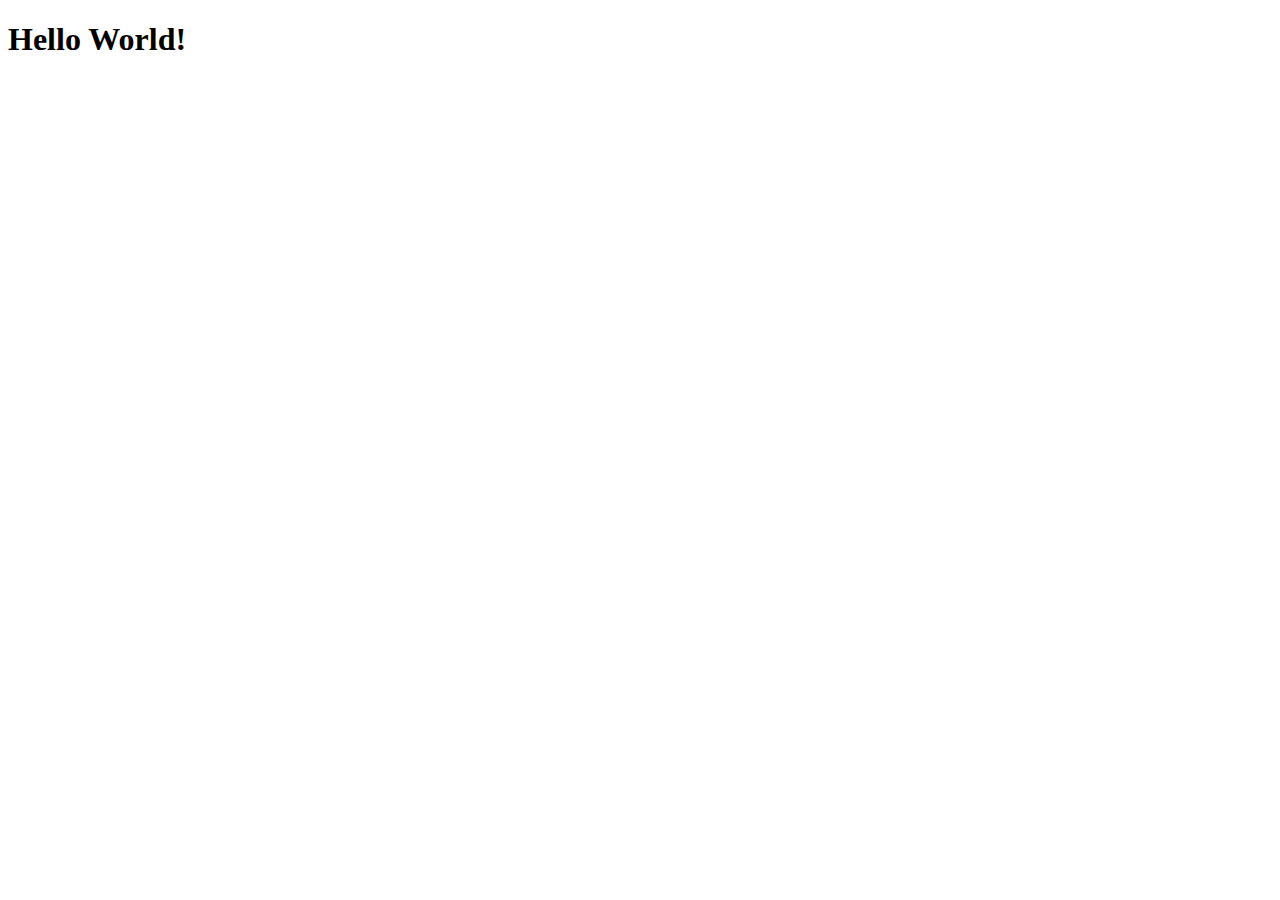
==== src/main/webapp/index.html @ 18ed367f "Primer actualizacion" ====
<!DOCTYPE html>
<html>
    <head>
        <title>Start Page</title>
        <meta http-equiv="Content-Type" content="text/html; charset=UTF-8">
    </head>
    <body>
        <h1>Hello World!</h1>
    </body>
</html>
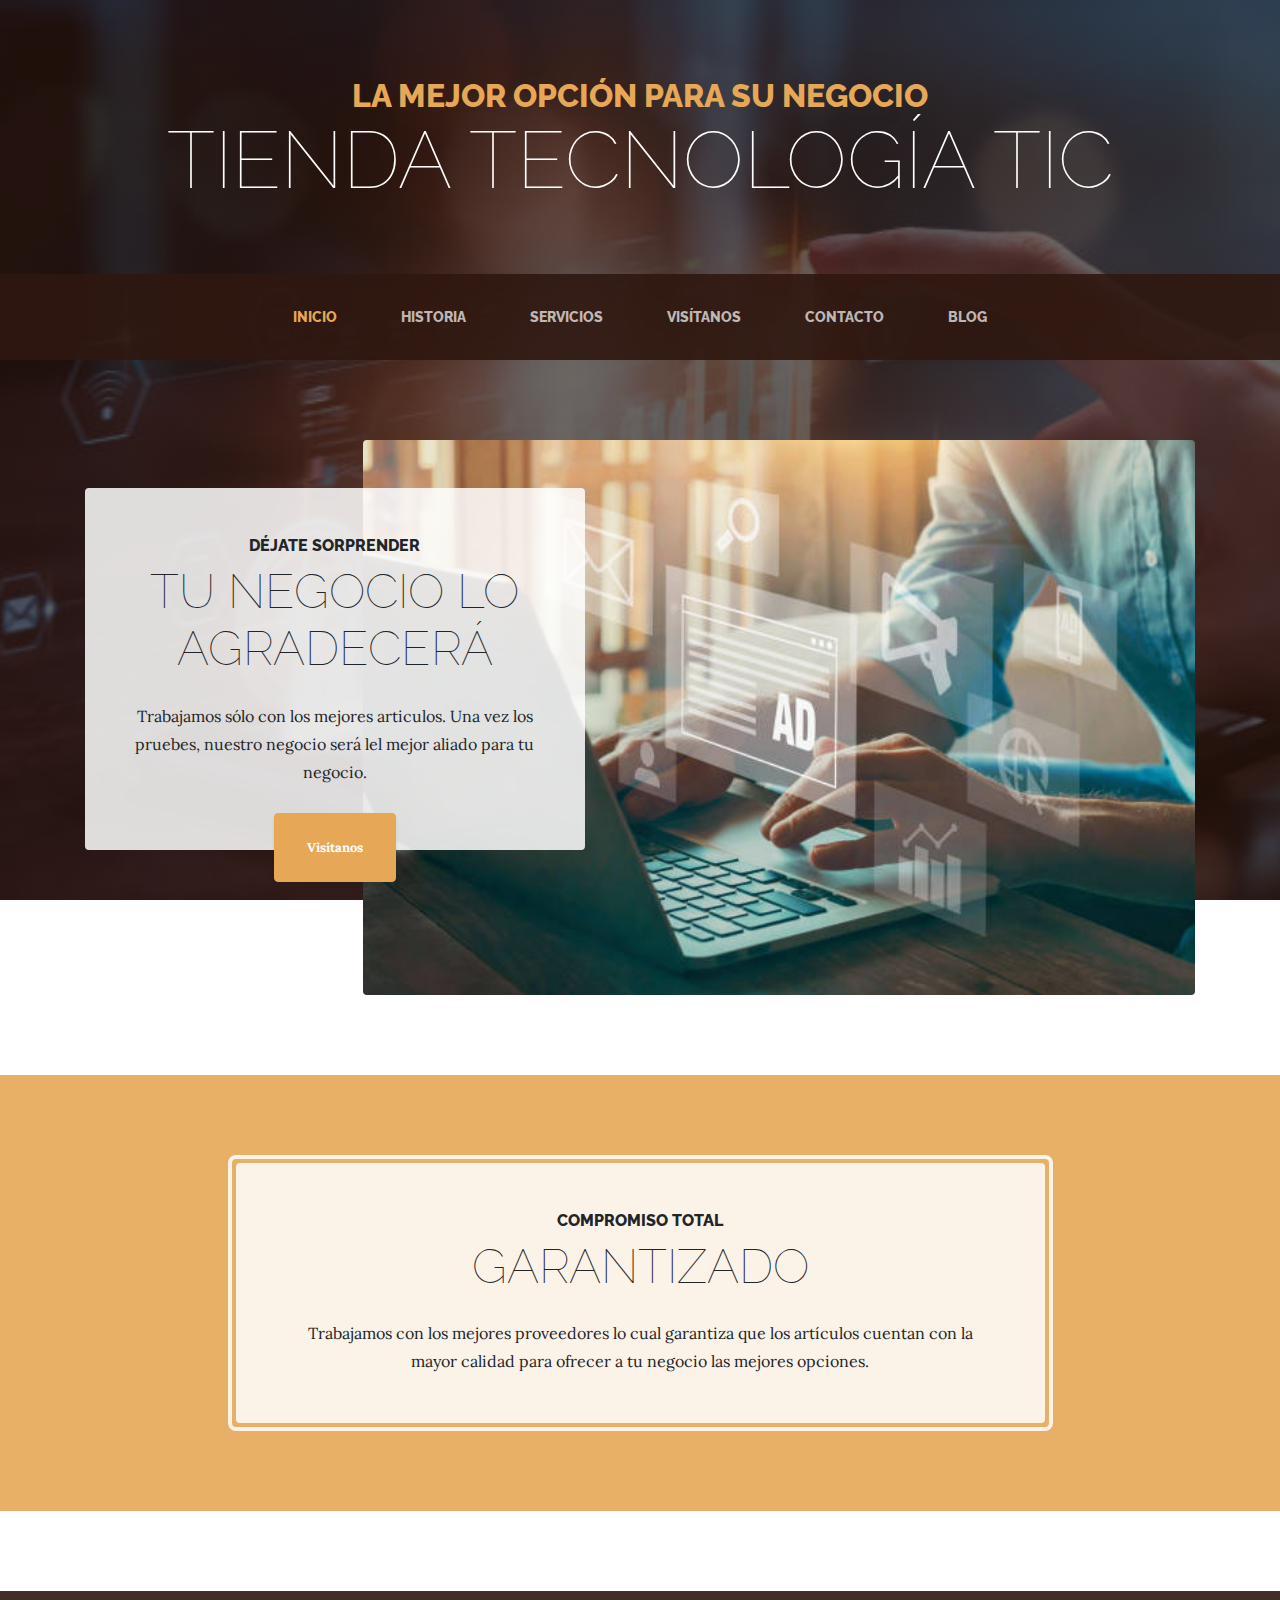
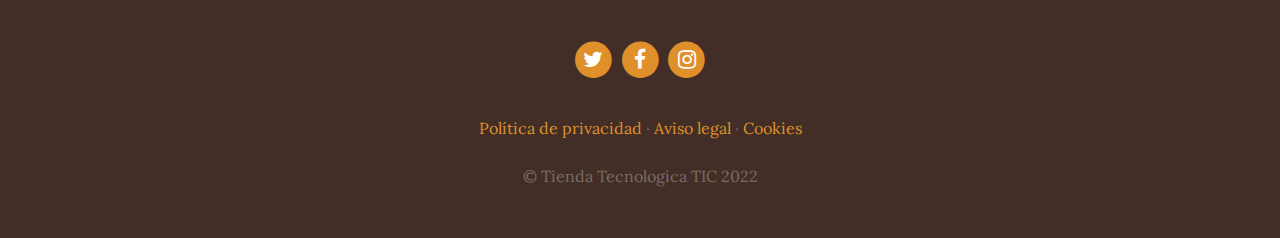
==== commit a99ff93f: "Actualizacion (5/09/2022)" ====
--- a/src/main/webapp/index.html
+++ b/src/main/webapp/index.html
@@ -1,10 +1,143 @@
 <!DOCTYPE html>
-<html>
-    <head>
-        <title>Start Page</title>
-        <meta http-equiv="Content-Type" content="text/html; charset=UTF-8">
-    </head>
-    <body>
-        <h1>Hello World!</h1>
-    </body>
+<html lang="es">
+
+  <head>
+
+    <meta charset="utf-8">
+    <meta name="viewport" content="width=device-width, initial-scale=1, shrink-to-fit=no">
+    <meta name="description" content="">
+    <meta name="author" content="">
+
+    <title>Inicio | Tienda Tecnología TIC</title>
+    <link rel="shortcut icon" href="img/hardware.png">
+
+    <!-- Bootstrap -->
+    <link href="verdor/bootstrap/css/bootstrap.min.css" rel="stylesheet">
+
+    <!-- Fuentes -->
+    <link href="verdor/font-awesome/css/font-awesome.min.css" rel="stylesheet" type="text/css">
+    <link href="https://fonts.googleapis.com/css?family=Raleway:100,100i,200,200i,300,300i,400,400i,500,500i,600,600i,700,700i,800,800i,900,900i" rel="stylesheet">
+    <link href="https://fonts.googleapis.com/css?family=Lora:400,400i,700,700i" rel="stylesheet">
+
+    <!-- Estilos -->
+    <link href="css/business-casual.css" rel="stylesheet">
+
+  </head>
+
+  <body>
+
+    <h1 class="site-heading text-center text-white d-none d-lg-block">
+      <span class="site-heading-upper text-primary mb-3">La mejor opción para su negocio</span>
+      <span class="site-heading-lower">Tienda Tecnología TIC</span>
+    </h1>
+
+    <!-- Navegación -->
+    <nav class="navbar navbar-expand-lg navbar-dark py-lg-4" id="mainNav">
+      <div class="container">
+        <a class="navbar-brand text-uppercase text-expanded font-weight-bold d-lg-none" href="index.html">Tienda Tecnología TIC</a>
+        <button class="navbar-toggler" type="button" data-toggle="collapse" data-target="#navbarResponsive" aria-controls="navbarResponsive" aria-expanded="false" aria-label="Toggle navigation">
+          <span class="navbar-toggler-icon"></span>
+        </button>
+        <div class="collapse navbar-collapse" id="navbarResponsive">
+          <ul class="navbar-nav mx-auto">
+            <li class="nav-item active px-lg-4">
+              <a class="nav-link text-uppercase text-expanded" href="index.html">Inicio</a>
+            </li>
+            <li class="nav-item px-lg-4">
+              <a class="nav-link text-uppercase text-expanded" href="about.html">Historia</a>
+            </li>
+            <li class="nav-item px-lg-4">
+              <a class="nav-link text-uppercase text-expanded" href="services.html">Servicios</a>
+            </li>
+            <li class="nav-item px-lg-4">
+              <a class="nav-link text-uppercase text-expanded" href="store.html">Visítanos</a>
+            </li>
+            <li class="nav-item px-lg-4">
+              <a class="nav-link text-uppercase text-expanded" href="contact.html">Contacto</a>
+            </li>
+            <li class="nav-item px-lg-4">
+              <a class="nav-link text-uppercase text-expanded" href="blog.html">Blog</a>
+            </li>
+          </ul>
+        </div>
+      </div>
+    </nav>
+
+    <!-- Cabecera -->
+    <section class="page-section clearfix">
+      <div class="container">
+        <div class="intro">
+          <img class="intro-img img-fluid mb-3 mb-lg-0 rounded" src="img/intro.jpg" alt="">
+          <div class="intro-text left-0 text-center bg-faded p-5 rounded">
+            <h2 class="section-heading mb-4">
+              <span class="section-heading-upper">Déjate sorprender</span>
+              <span class="section-heading-lower">Tu negocio lo agradecerá</span>
+            </h2>
+            <p class="mb-3">Trabajamos sólo con los mejores articulos. Una vez los pruebes, nuestro negocio será lel mejor aliado para tu negocio.
+            </p>
+            <div class="intro-button mx-auto">
+              <a class="btn btn-primary btn-xl" href="store.html">Visítanos</a>
+            </div>
+          </div>
+        </div>
+      </div>
+    </section>
+
+    <!-- Mensaje -->
+    <section class="page-section cta">
+      <div class="container">
+        <div class="row">
+          <div class="col-xl-9 mx-auto">
+            <div class="cta-inner text-center rounded">
+              <h2 class="section-heading mb-4">
+                <span class="section-heading-upper">Compromiso total</span>
+                <span class="section-heading-lower">Garantizado</span>
+              </h2>
+              <p class="mb-0">Trabajamos con los mejores proveedores lo cual garantiza que los artículos cuentan con la mayor calidad para ofrecer a tu negocio las mejores opciones.</p>
+            </div>
+          </div>
+        </div>
+      </div>
+    </section>
+
+    <!-- Pié de página -->
+    <footer class="footer text-faded text-center py-5">
+      <div class="container">
+        <p class="m-0">
+	        <a href="https://twitter.com/?lang=es" class="link">
+	          <span class="fa-stack fa-lg">
+	            <i class="fa fa-circle fa-stack-2x"></i>
+	            <i class="fa fa-twitter fa-stack-1x fa-inverse"></i>
+	          </span>
+	        </a>
+	        <a href="https://es-la.facebook.com/" class="link">
+	          <span class="fa-stack fa-lg">
+	            <i class="fa fa-circle fa-stack-2x"></i>
+	            <i class="fa fa-facebook fa-stack-1x fa-inverse"></i>
+	          </span>
+	        </a>
+	        <a href="https://www.instagram.com/" class="link">
+	          <span class="fa-stack fa-lg">
+	            <i class="fa fa-circle fa-stack-2x"></i>
+	            <i class="fa fa-instagram fa-stack-1x fa-inverse"></i>
+	          </span>
+	        </a>
+	    </p>
+        <p class="m-0 mbt">
+        	<a href="sample.html" class="link">Política de privacidad</a> ·
+        	<a href="sample.html" class="link">Aviso legal</a> ·
+        	<a href="sample.html" class="link">Cookies</a>
+		</p>
+        <p class="m-0 mbt1">&copy; Tienda Tecnologica TIC 2022</p>
+      </div>
+	</footer>
+
+    <!-- Bootstrap -->
+    <script src="vendor/jquery/jquery.min.js"></script>
+    <script src="vendor/bootstrap/js/bootstrap.bundle.min.js"></script>
+
+  </body>
+
 </html>
+
+
--- a/src/main/webapp/css/business-casual.css
+++ b/src/main/webapp/css/business-casual.css
@@ -0,0 +1,301 @@
+body {
+  font-family: 'Lora';
+  background: linear-gradient(rgba(47, 23, 15, 0.65), rgba(47, 23, 15, 0.65)), url("../img/bg.jpg");
+  background-attachment: fixed;
+  background-position: center;
+  background-size: cover;
+}
+
+h1,
+h2,
+h3,
+h4,
+h5,
+h6 {
+  font-family: 'Raleway';
+}
+
+p {
+  line-height: 1.75;
+}
+
+.text-faded {
+  color: rgba(255, 255, 255, 0.3);
+}
+
+.site-heading {
+  margin-top: 5rem;
+  margin-bottom: 5rem;
+  text-transform: uppercase;
+  line-height: 1;
+  font-family: 'Raleway';
+}
+
+.site-heading .site-heading-upper {
+  display: block;
+  font-size: 2rem;
+  font-weight: 800;
+}
+
+.site-heading .site-heading-lower {
+  font-size: 5rem;
+  font-weight: 100;
+  line-height: 4rem;
+}
+
+.page-section {
+  margin-top: 5rem;
+  margin-bottom: 5rem;
+}
+
+.section-heading {
+  text-transform: uppercase;
+}
+
+.section-heading .section-heading-upper {
+  display: block;
+  font-size: 1rem;
+  font-weight: 800;
+  padding-bottom:.5rem;
+
+}
+
+.section-heading .section-heading-lower {
+  display: block;
+  font-size: 3rem;
+  font-weight: 100;
+}
+
+
+.section-heading .section-heading-under {
+  display: block;
+  font-size: 1rem;
+  text-transform: none;
+  font-weight: 300;
+  margin-top:.5rem;
+}
+
+.bg-faded {
+  background-color: rgba(255, 255, 255, 0.85);
+}
+
+#mainNav {
+  background-color: rgba(47, 23, 15, 0.9);
+  font-family: 'Raleway';
+}
+
+#mainNav .navbar-brand {
+  color: #e6a756;
+}
+
+#mainNav .navbar-nav .nav-item .nav-link {
+  color: rgba(255, 255, 255, 0.7);
+  font-weight: 800;
+}
+
+#mainNav .navbar-nav .nav-item.active .nav-link {
+  color: #e6a756;
+}
+
+@media (min-width: 992px) {
+  #mainNav .navbar-nav .nav-item .nav-link {
+    font-size: 0.9rem;
+  }
+  #mainNav .navbar-nav .nav-item .nav-link:hover {
+    color: rgba(255, 255, 255, 0.4);
+  }
+  #mainNav .navbar-nav .nav-item.active .nav-link:hover {
+    color: #e6a756;
+  }
+}
+
+.btn-xl {
+  font-weight: 700;
+  font-size: 0.8rem;
+  padding-top: 1.5rem;
+  padding-bottom: 1.5rem;
+  padding-left: 2rem;
+  padding-right: 2rem;
+}
+
+.intro {
+  position: relative;
+}
+
+@media (min-width: 992px) {
+  .intro .intro-img {
+    width: 75%;
+    float: right;
+  }
+  .intro .intro-text {
+    left: 0;
+    width: 60%;
+    margin-top: 3rem;
+    position: absolute;
+  }
+  .intro .intro-text .intro-button {
+    width: 100%;
+    left: 0;
+    position: absolute;
+    bottom: -2rem;
+  }
+}
+
+@media (min-width: 1200px) {
+  .intro .intro-text {
+    width: 45%;
+  }
+}
+
+.cta {
+  padding-top: 5rem;
+  padding-bottom: 5rem;
+  background-color: rgba(230, 167, 86, 0.9);
+}
+
+.cta .cta-inner {
+  position: relative;
+  padding: 3rem;
+  margin: 0.5rem;
+  background-color: rgba(255, 255, 255, 0.85);
+}
+
+.cta .cta-inner:before {
+  border-radius: 0.5rem;
+  content: '';
+  position: absolute;
+  top: -0.5rem;
+  bottom: -0.5rem;
+  left: -0.5rem;
+  right: -0.5rem;
+  border: 0.25rem solid rgba(255, 255, 255, 0.85);
+}
+
+.cta .cta-innerv {
+  position: relative;
+  padding: 3rem;
+  margin: 0.5rem;
+  background-color: rgba(255, 255, 255, 0.85);
+}
+
+@media (min-width: 992px) {
+  .about-heading .about-heading-img {
+    position: relative;
+    z-index: 0;
+  }
+  .about-heading .about-heading-content {
+    margin-top: -5rem;
+    position: relative;
+    z-index: 1;
+  }
+}
+
+@media (min-width: 992px) {
+  .product-item .product-item-title {
+    position: relative;
+    z-index: 1;
+    margin-bottom: -3rem;
+  }
+  .product-item .product-item-img {
+    position: relative;
+    z-index: 0;
+    max-width: 60vw;
+  }
+  .product-item .product-item-description {
+    position: relative;
+    z-index: 1;
+    margin-top: -3rem;
+    max-width: 50vw;
+  }
+}
+
+.list-hours {
+  font-size: 0.9rem;
+}
+
+.list-hours .list-hours-item {
+  border-bottom: 1px solid rgba(230, 167, 86, 0.5);
+  padding-bottom: .25rem;
+  margin-bottom: 1rem;
+  font-style: italic;
+}
+
+.list-hours .list-hours-item.today {
+  font-weight: bold;
+  color: #e6a756;
+}
+
+@media (min-width: 992px) {
+  .list-hours {
+    width: 50%;
+    font-size: 1.1rem;
+  }
+}
+
+.address strong {
+  font-size: 1.2rem;
+}
+
+.footer {
+  background-color: rgba(47, 23, 15, 0.9);
+}
+
+.text-primary {
+  color: #e6a756 !important;
+}
+
+.bg-primary {
+  background-color: #e6a756 !important;
+}
+
+.btn {
+  box-shadow: 0px 3px 3px 0px rgba(33, 37, 41, 0.1);
+}
+
+.btn-primary {
+  background-color: #e6a756;
+  border-color: #e6a756;
+}
+
+.btn-primary:hover, .btn-primary:focus, .btn-primary:active {
+  background-color: #df902a;
+  border-color: #df902a;
+}
+
+.font-weight-light {
+  font-weight: 100 !important;
+}
+
+.mbtm{
+  padding-top: 5rem;
+}
+
+.mbt{
+  padding-top: 2rem;
+}
+
+.mbt1{
+  padding-top: 1.25rem;
+}
+
+a.link{
+  color: #df902a;
+}
+
+a.link:hover{
+  text-decoration: none;
+  color: #e6a756 !important;
+}
+
+.section-content{
+  font-family: 'Lora' !important;
+  font-size: 16px !important;
+  font-weight: 400 !important;
+  line-height: 28px !important;
+}
+
+ul.errorlist{
+  padding-top: .75rem;
+  font-style: italic;
+  color: red;
+}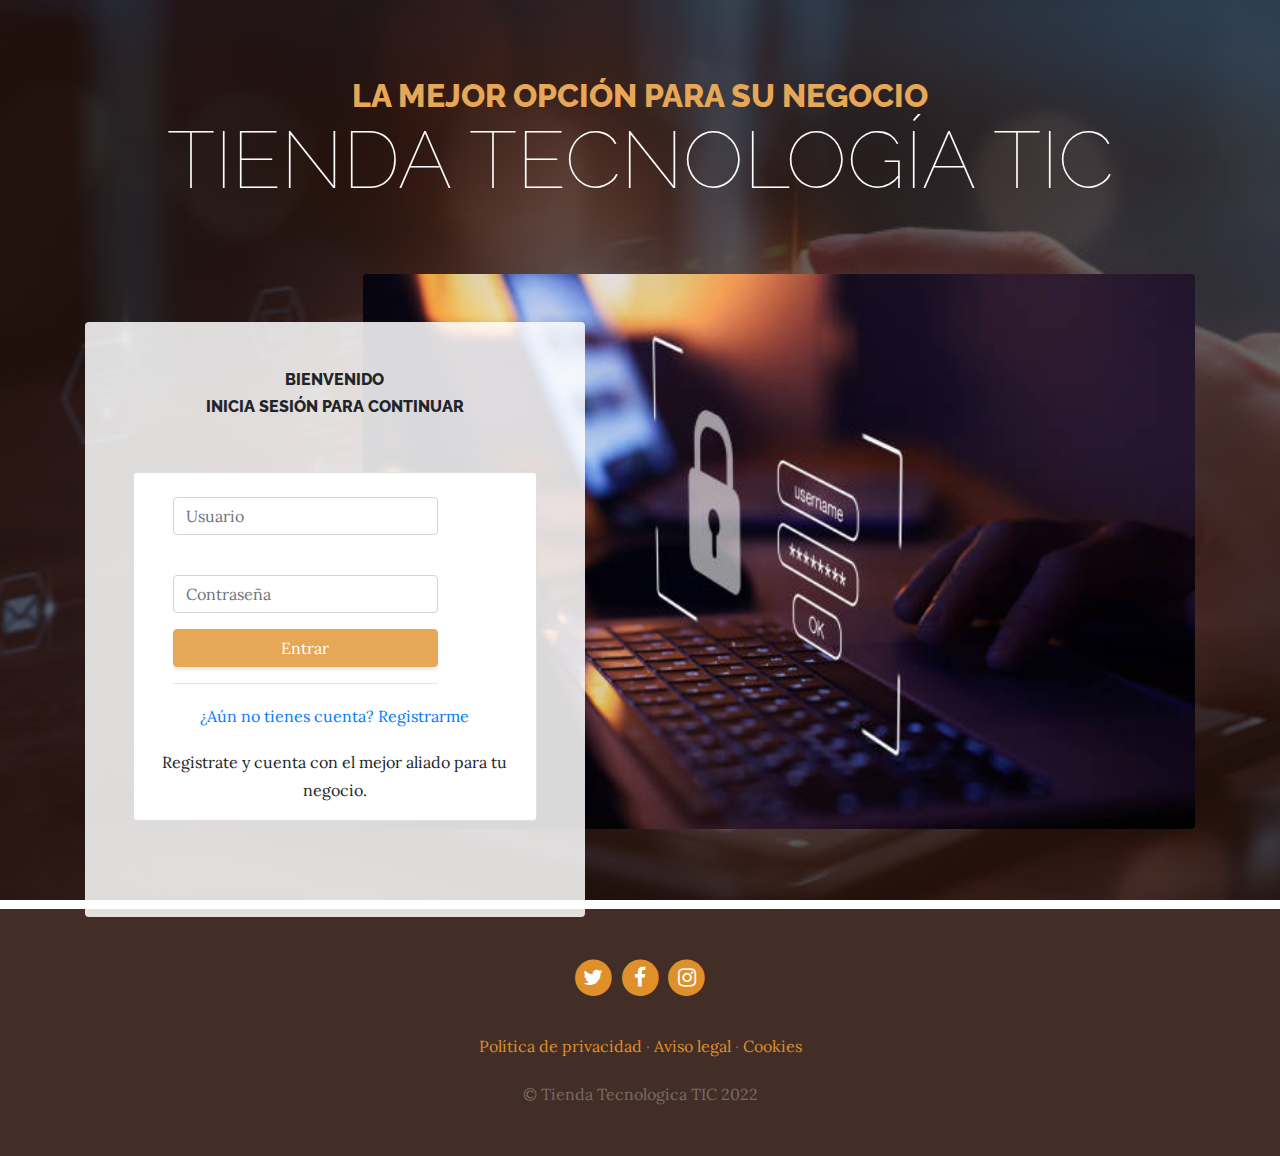
==== commit d7a719a1: "Actualizacion (10/09/2022_2)" ====
--- a/src/main/webapp/index.html
+++ b/src/main/webapp/index.html
@@ -7,15 +7,16 @@
     <meta name="viewport" content="width=device-width, initial-scale=1, shrink-to-fit=no">
     <meta name="description" content="">
     <meta name="author" content="">
+    <script src="js/index.js"></script>
 
     <title>Inicio | Tienda Tecnología TIC</title>
     <link rel="shortcut icon" href="img/hardware.png">
 
     <!-- Bootstrap -->
-    <link href="verdor/bootstrap/css/bootstrap.min.css" rel="stylesheet">
+    <link href="vendor/bootstrap/css/bootstrap.min.css" rel="stylesheet">
 
     <!-- Fuentes -->
-    <link href="verdor/font-awesome/css/font-awesome.min.css" rel="stylesheet" type="text/css">
+    <link href="vendor/font-awesome/css/font-awesome.min.css" rel="stylesheet" type="text/css">
     <link href="https://fonts.googleapis.com/css?family=Raleway:100,100i,200,200i,300,300i,400,400i,500,500i,600,600i,700,700i,800,800i,900,900i" rel="stylesheet">
     <link href="https://fonts.googleapis.com/css?family=Lora:400,400i,700,700i" rel="stylesheet">
 
@@ -31,75 +32,49 @@
       <span class="site-heading-lower">Tienda Tecnología TIC</span>
     </h1>
 
-    <!-- Navegación -->
-    <nav class="navbar navbar-expand-lg navbar-dark py-lg-4" id="mainNav">
-      <div class="container">
-        <a class="navbar-brand text-uppercase text-expanded font-weight-bold d-lg-none" href="index.html">Tienda Tecnología TIC</a>
-        <button class="navbar-toggler" type="button" data-toggle="collapse" data-target="#navbarResponsive" aria-controls="navbarResponsive" aria-expanded="false" aria-label="Toggle navigation">
-          <span class="navbar-toggler-icon"></span>
-        </button>
-        <div class="collapse navbar-collapse" id="navbarResponsive">
-          <ul class="navbar-nav mx-auto">
-            <li class="nav-item active px-lg-4">
-              <a class="nav-link text-uppercase text-expanded" href="index.html">Inicio</a>
-            </li>
-            <li class="nav-item px-lg-4">
-              <a class="nav-link text-uppercase text-expanded" href="about.html">Historia</a>
-            </li>
-            <li class="nav-item px-lg-4">
-              <a class="nav-link text-uppercase text-expanded" href="services.html">Servicios</a>
-            </li>
-            <li class="nav-item px-lg-4">
-              <a class="nav-link text-uppercase text-expanded" href="store.html">Visítanos</a>
-            </li>
-            <li class="nav-item px-lg-4">
-              <a class="nav-link text-uppercase text-expanded" href="contact.html">Contacto</a>
-            </li>
-            <li class="nav-item px-lg-4">
-              <a class="nav-link text-uppercase text-expanded" href="blog.html">Blog</a>
-            </li>
-          </ul>
-        </div>
-      </div>
-    </nav>
-
     <!-- Cabecera -->
     <section class="page-section clearfix">
       <div class="container">
         <div class="intro">
-          <img class="intro-img img-fluid mb-3 mb-lg-0 rounded" src="img/intro.jpg" alt="">
+          <img class="intro-img img-fluid mb-3 mb-lg-0 rounded" src="img/login.jpg" alt="">
           <div class="intro-text left-0 text-center bg-faded p-5 rounded">
-            <h2 class="section-heading mb-4">
-              <span class="section-heading-upper">Déjate sorprender</span>
-              <span class="section-heading-lower">Tu negocio lo agradecerá</span>
-            </h2>
-            <p class="mb-3">Trabajamos sólo con los mejores articulos. Una vez los pruebes, nuestro negocio será lel mejor aliado para tu negocio.
+            <h1 class="section-heading mb-4">
+              <span class="section-heading-upper">Bienvenido</span>
+              <span class="section-heading-upper">Inicia sesión para continuar</span>
+            </h1>
+          
+              <div class="card my-5">
+                  <div class="card-body"> 
+                      <div class="row m-1">
+                          <div class="col-xl-10">
+                              
+                              <form id="form-login">
+                                  <div class="form-group">
+                                      <input type="text" class="form-control" id="usuario" placeholder="Usuario" required>
+                                  </div>
+                                  <br>
+                                  <div class="form-group">
+                                      <input type="password" class="form-control" id="contrasena" placeholder="Contraseña" required>
+                                  </div>
+                                  <button type="submit" class="btn btn-primary btn-block" id="BTNENTRAR">Entrar</button>
+                                  <hr>
+                              </form>
+                          </div>
+                      </div>
+                      <a href="register.html">¿Aún no tienes cuenta? Registrarme</a>
+                      <div id="login-error" class="alert alert-danger d-none" role="alert">Usuario o contraseña incorrectos</div>
+                  </div>
+              
+          
+            
+            <p class="mb-3">Registrate y cuenta con el mejor aliado para tu negocio.
             </p>
-            <div class="intro-button mx-auto">
-              <a class="btn btn-primary btn-xl" href="store.html">Visítanos</a>
-            </div>
+            
           </div>
         </div>
       </div>
     </section>
-
-    <!-- Mensaje -->
-    <section class="page-section cta">
-      <div class="container">
-        <div class="row">
-          <div class="col-xl-9 mx-auto">
-            <div class="cta-inner text-center rounded">
-              <h2 class="section-heading mb-4">
-                <span class="section-heading-upper">Compromiso total</span>
-                <span class="section-heading-lower">Garantizado</span>
-              </h2>
-              <p class="mb-0">Trabajamos con los mejores proveedores lo cual garantiza que los artículos cuentan con la mayor calidad para ofrecer a tu negocio las mejores opciones.</p>
-            </div>
-          </div>
-        </div>
-      </div>
-    </section>
-
+    
     <!-- Pié de página -->
     <footer class="footer text-faded text-center py-5">
       <div class="container">
@@ -124,9 +99,9 @@
 	        </a>
 	    </p>
         <p class="m-0 mbt">
-        	<a href="sample.html" class="link">Política de privacidad</a> ·
-        	<a href="sample.html" class="link">Aviso legal</a> ·
-        	<a href="sample.html" class="link">Cookies</a>
+        	<a href="..." class="link">Política de privacidad</a> ·
+        	<a href="..." class="link">Aviso legal</a> ·
+        	<a href="..." class="link">Cookies</a>
 		</p>
         <p class="m-0 mbt1">&copy; Tienda Tecnologica TIC 2022</p>
       </div>
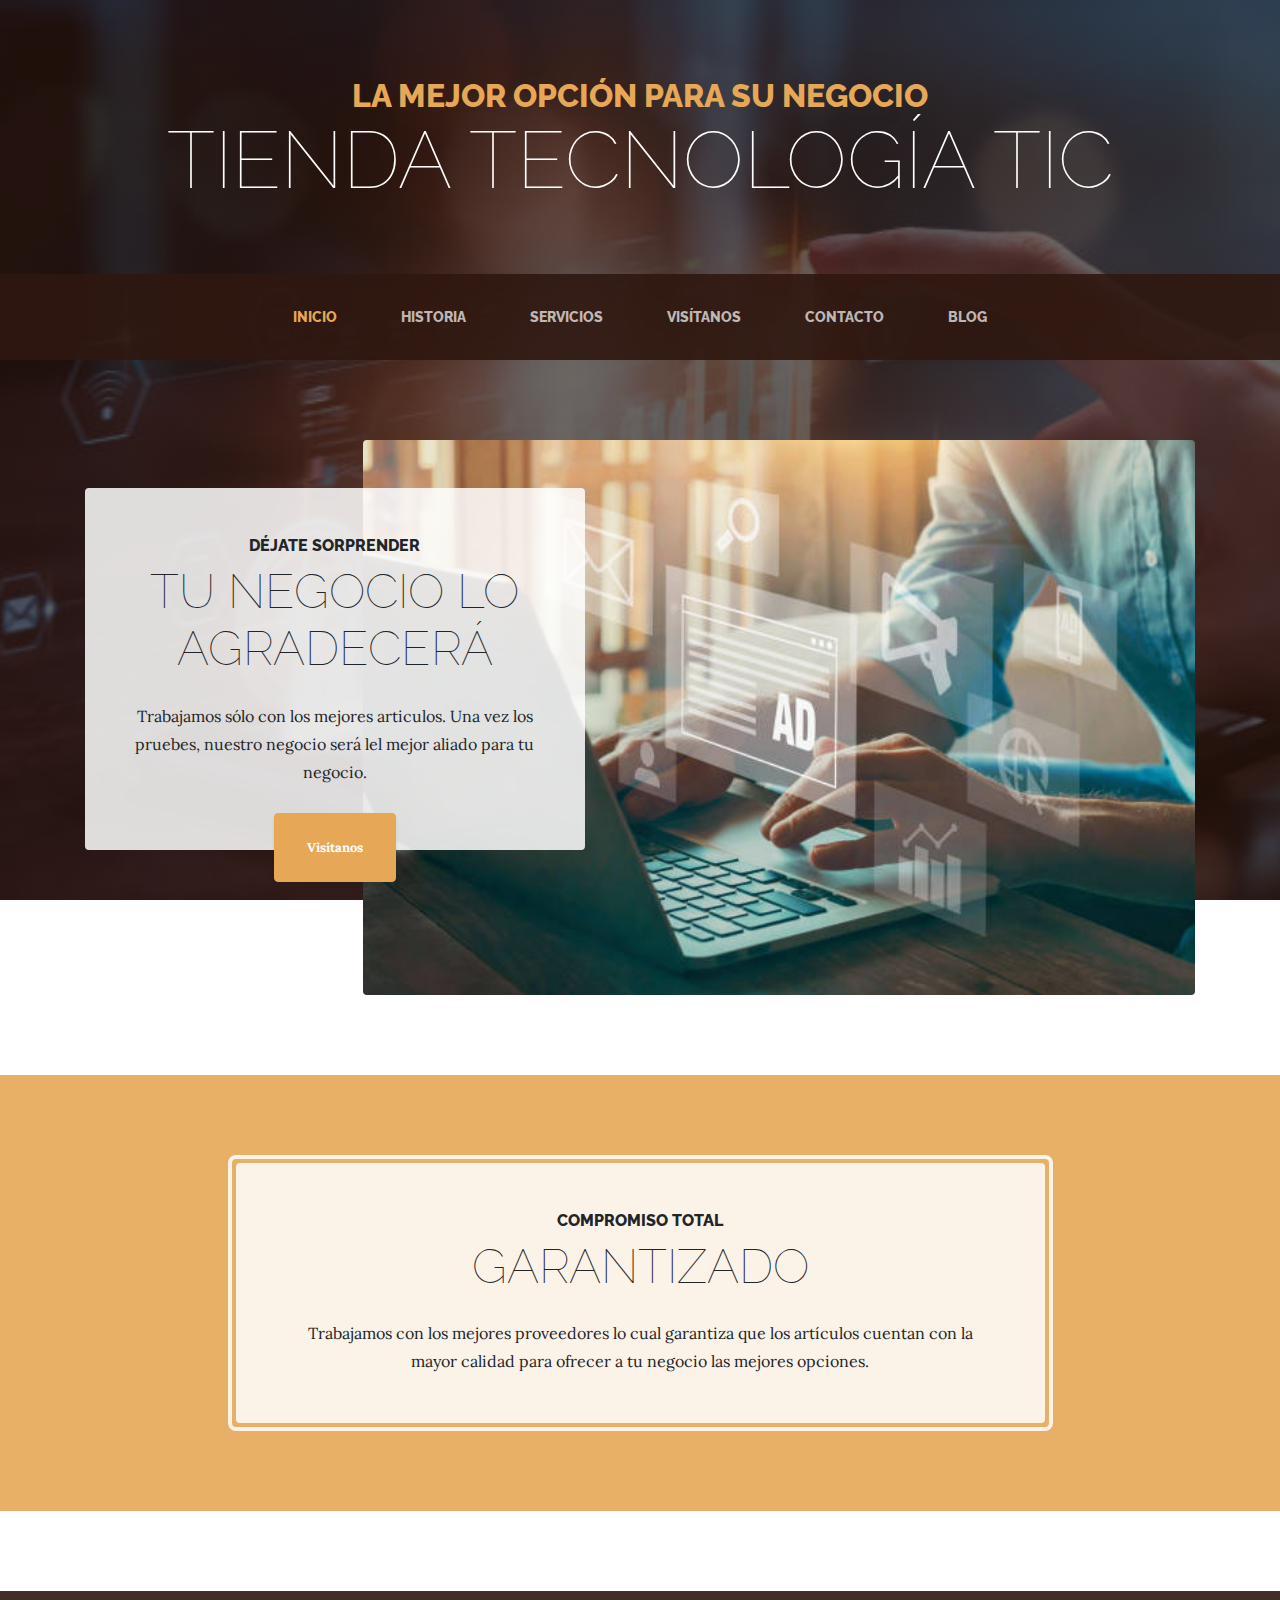
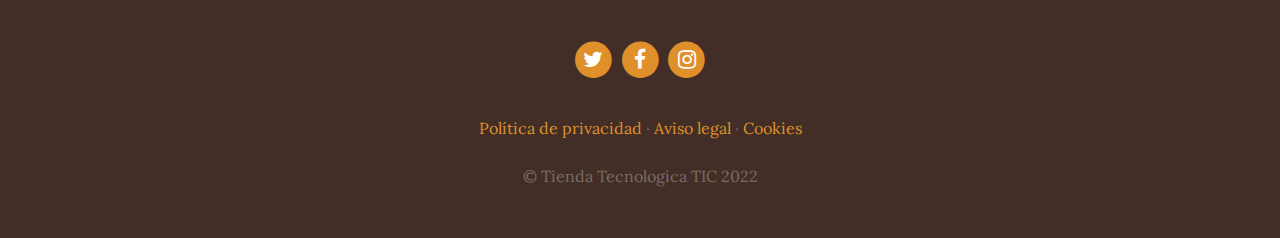
==== commit 8ce7e51d: "Actualizacion (18/09/2022_2)" ====
--- a/src/main/webapp/index.html
+++ b/src/main/webapp/index.html
@@ -7,7 +7,6 @@
     <meta name="viewport" content="width=device-width, initial-scale=1, shrink-to-fit=no">
     <meta name="description" content="">
     <meta name="author" content="">
-    <script src="js/index.js"></script>
 
     <title>Inicio | Tienda Tecnología TIC</title>
     <link rel="shortcut icon" href="img/hardware.png">
@@ -32,49 +31,75 @@
       <span class="site-heading-lower">Tienda Tecnología TIC</span>
     </h1>
 
+    <!-- Navegación -->
+    <nav class="navbar navbar-expand-lg navbar-dark py-lg-4" id="mainNav">
+      <div class="container">
+        <a class="navbar-brand text-uppercase text-expanded font-weight-bold d-lg-none" href="login.html">Tienda Tecnología TIC</a>
+        <button class="navbar-toggler" type="button" data-toggle="collapse" data-target="#navbarResponsive" aria-controls="navbarResponsive" aria-expanded="false" aria-label="Toggle navigation">
+          <span class="navbar-toggler-icon"></span>
+        </button>
+        <div class="collapse navbar-collapse" id="navbarResponsive">
+          <ul class="navbar-nav mx-auto">
+            <li class="nav-item active px-lg-4">
+              <a class="nav-link text-uppercase text-expanded" href="index.html">Inicio</a>
+            </li>
+            <li class="nav-item px-lg-4">
+              <a class="nav-link text-uppercase text-expanded" href="about.html">Historia</a>
+            </li>
+            <li class="nav-item px-lg-4">
+              <a class="nav-link text-uppercase text-expanded" href="services.html">Servicios</a>
+            </li>
+            <li class="nav-item px-lg-4">
+              <a class="nav-link text-uppercase text-expanded" href="store.html">Visítanos</a>
+            </li>
+            <li class="nav-item px-lg-4">
+              <a class="nav-link text-uppercase text-expanded" href="contact.html">Contacto</a>
+            </li>
+            <li class="nav-item px-lg-4">
+              <a class="nav-link text-uppercase text-expanded" href="blog.html">Blog</a>
+            </li>
+          </ul>
+        </div>
+      </div>
+    </nav>
+
     <!-- Cabecera -->
     <section class="page-section clearfix">
       <div class="container">
         <div class="intro">
-          <img class="intro-img img-fluid mb-3 mb-lg-0 rounded" src="img/login.jpg" alt="">
+          <img class="intro-img img-fluid mb-3 mb-lg-0 rounded" src="img/intro.jpg" alt="">
           <div class="intro-text left-0 text-center bg-faded p-5 rounded">
-            <h1 class="section-heading mb-4">
-              <span class="section-heading-upper">Bienvenido</span>
-              <span class="section-heading-upper">Inicia sesión para continuar</span>
-            </h1>
-          
-              <div class="card my-5">
-                  <div class="card-body"> 
-                      <div class="row m-1">
-                          <div class="col-xl-10">
-                              
-                              <form id="form-login">
-                                  <div class="form-group">
-                                      <input type="text" class="form-control" id="usuario" placeholder="Usuario" required>
-                                  </div>
-                                  <br>
-                                  <div class="form-group">
-                                      <input type="password" class="form-control" id="contrasena" placeholder="Contraseña" required>
-                                  </div>
-                                  <button type="submit" class="btn btn-primary btn-block" id="BTNENTRAR">Entrar</button>
-                                  <hr>
-                              </form>
-                          </div>
-                      </div>
-                      <a href="register.html">¿Aún no tienes cuenta? Registrarme</a>
-                      <div id="login-error" class="alert alert-danger d-none" role="alert">Usuario o contraseña incorrectos</div>
-                  </div>
-              
-          
-            
-            <p class="mb-3">Registrate y cuenta con el mejor aliado para tu negocio.
+            <h2 class="section-heading mb-4">
+              <span class="section-heading-upper">Déjate sorprender</span>
+              <span class="section-heading-lower">Tu negocio lo agradecerá</span>
+            </h2>
+            <p class="mb-3">Trabajamos sólo con los mejores articulos. Una vez los pruebes, nuestro negocio será lel mejor aliado para tu negocio.
             </p>
-            
+            <div class="intro-button mx-auto">
+              <a class="btn btn-primary btn-xl" href="store.html">Visítanos</a>
+            </div>
           </div>
         </div>
       </div>
     </section>
-    
+
+    <!-- Mensaje -->
+    <section class="page-section cta">
+      <div class="container">
+        <div class="row">
+          <div class="col-xl-9 mx-auto">
+            <div class="cta-inner text-center rounded">
+              <h2 class="section-heading mb-4">
+                <span class="section-heading-upper">Compromiso total</span>
+                <span class="section-heading-lower">Garantizado</span>
+              </h2>
+              <p class="mb-0">Trabajamos con los mejores proveedores lo cual garantiza que los artículos cuentan con la mayor calidad para ofrecer a tu negocio las mejores opciones.</p>
+            </div>
+          </div>
+        </div>
+      </div>
+    </section>
+
     <!-- Pié de página -->
     <footer class="footer text-faded text-center py-5">
       <div class="container">
